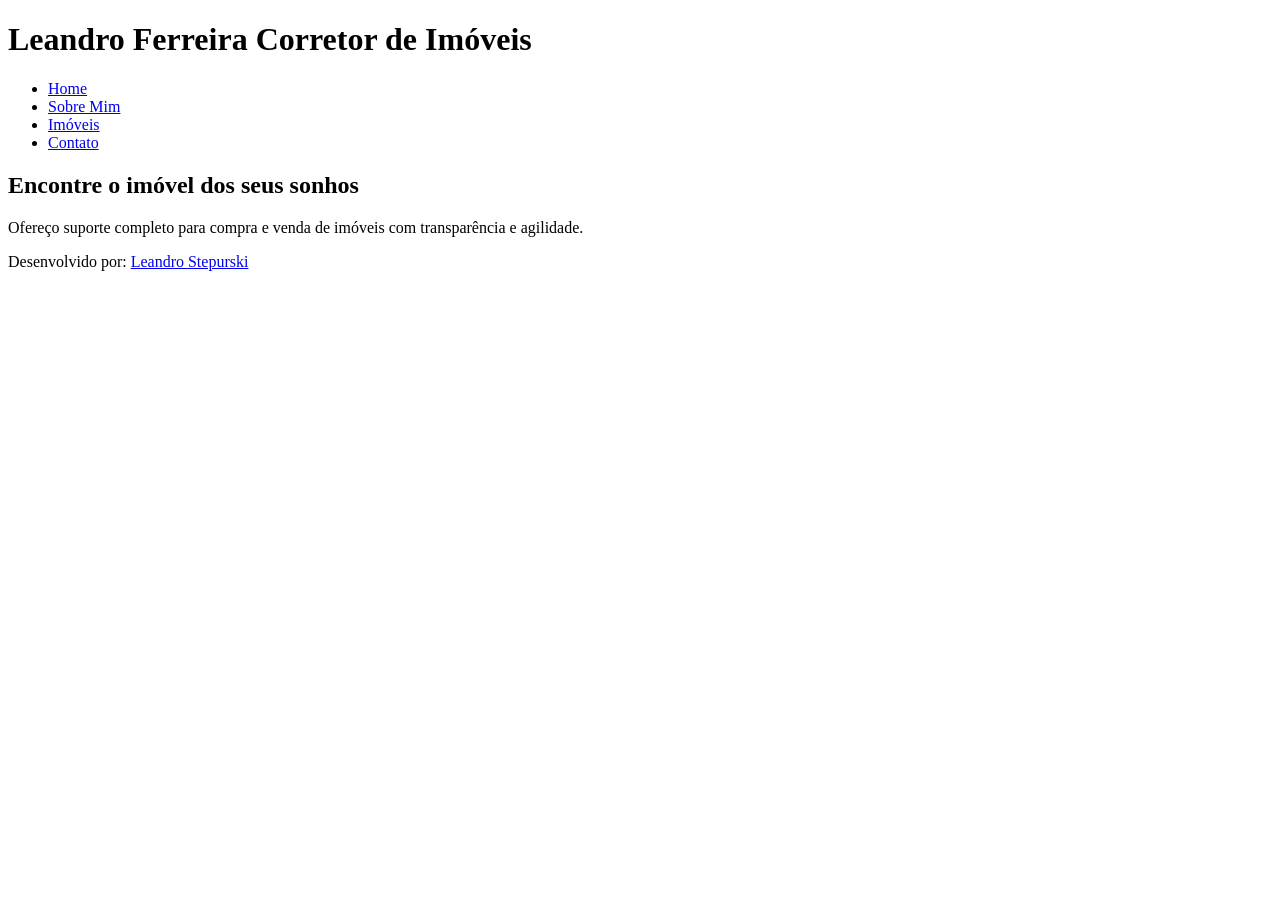
==== index.html @ 5192ad01 "Adicionando arquivos iniciais do site" ====
<!DOCTYPE html>
<html lang="pt-br">

<head>
    <meta charset="UTF-8">
    <meta name="viewport" content="width=device-width, initial-scale=1.0">
    <meta name="description" content="Encontre as melhores casas, apartamentos e terrenos com o Corretor Leandro Ferreira. Atendimento personalizado e transparente.">
    <title>Leandro Ferreira | Corretor de Imóveis</title>
    <link rel="stylesheet" href="style.css">
</head>

<body>

    <header>
        <h1>Leandro Ferreira Corretor de Imóveis</h1>
        <nav>
            <ul>
                <li><a href="index.html">Home</a></li>
                <li><a href="sobre.html">Sobre Mim</a></li>
                <li><a href="imoveis.html">Imóveis</a></li>
                <li><a href="contato.html">Contato</a></li>
            </ul>
        </nav>
    </header>

    <main>
        <section id="boas-vindas">
            <h2>Encontre o imóvel dos seus sonhos</h2>
            <p>Ofereço suporte completo para compra e venda de imóveis com transparência e agilidade.</p>
        </section>
    </main>

    <footer>
        <p>Desenvolvido por: <a href="https://www.linkedin.com/in/leandro-stepurski-ferreira/" target="_blank">Leandro Stepurski</a></p>
    </footer>

</body>
</html>
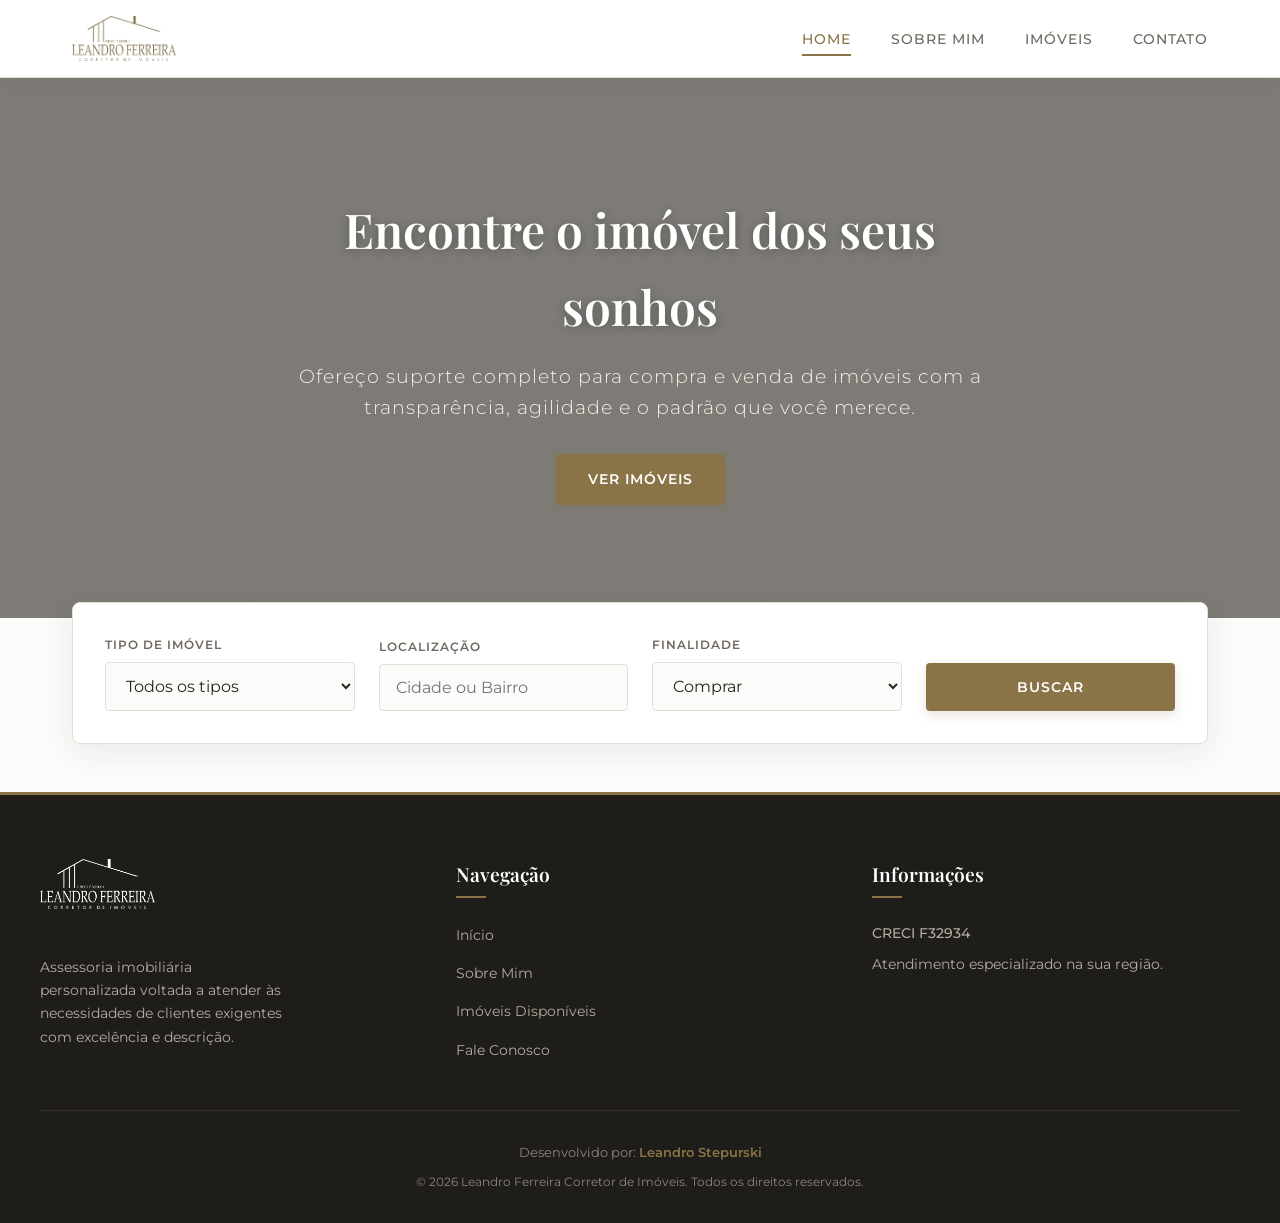
==== commit e508c304: "feat: cria páginas iniciais com auxílio do Gemini e inicia personalizações" ====
--- a/index.html
+++ b/index.html
@@ -6,33 +6,100 @@
     <meta name="viewport" content="width=device-width, initial-scale=1.0">
     <meta name="description" content="Encontre as melhores casas, apartamentos e terrenos com o Corretor Leandro Ferreira. Atendimento personalizado e transparente.">
     <title>Leandro Ferreira | Corretor de Imóveis</title>
-    <link rel="stylesheet" href="style.css">
+    <link rel="stylesheet" href="css/style.css">
 </head>
 
 <body>
 
-    <header>
-        <h1>Leandro Ferreira Corretor de Imóveis</h1>
-        <nav>
-            <ul>
-                <li><a href="index.html">Home</a></li>
-                <li><a href="sobre.html">Sobre Mim</a></li>
-                <li><a href="imoveis.html">Imóveis</a></li>
-                <li><a href="contato.html">Contato</a></li>
-            </ul>
-        </nav>
+    <!-- Cabeçalho com a barra de navegação -->
+    <header class="navbar">
+        <div class="navbar-container">
+            <a href="index.html" class="navbar-brand">
+                <!-- Busca logo na pasta assets e com classe para o CSS controlar o tamanho -->
+                <img src="assets/Logo Leandro Corretor.png" class="navbar-logo" alt="Leandro Ferreira Corretor de Imóveis" onerror="this.style.display='none'; document.getElementById('brand-text').style.display='block';">
+                <span id="brand-text" class="brand-text">Leandro Ferreira</span>
+            </a>
+            <nav>
+                <ul class="navbar-menu">
+                    <li><a href="index.html" class="navbar-link active">Home</a></li>
+                    <li><a href="sobre.html" class="navbar-link">Sobre Mim</a></li>
+                    <li><a href="imoveis.html" class="navbar-link">Imóveis</a></li>
+                    <li><a href="contato.html" class="navbar-link">Contato</a></li>
+                </ul>
+            </nav>
+        </div>
     </header>
 
     <main>
-        <section id="boas-vindas">
-            <h2>Encontre o imóvel dos seus sonhos</h2>
-            <p>Ofereço suporte completo para compra e venda de imóveis com transparência e agilidade.</p>
+        <!-- Banner Hero elegante -->
+        <section class="hero" id="boas-vindas">
+            <div class="hero-content">
+                <h1 class="hero-title">Encontre o imóvel dos seus sonhos</h1>
+                <p class="hero-subtitle">Ofereço suporte completo para compra e venda de imóveis com a transparência, agilidade e o padrão que você merece.</p>
+                <a href="imoveis.html" class="btn-primary">Ver Imóveis</a>
+            </div>
         </section>
+
+        <!-- Barra de filtros rápidos de busca (agora sem estilos misturados) -->
+        <div class="container container-filter">
+            <div class="search-filter-box">
+                <form class="filter-grid" onsubmit="event.preventDefault();">
+                    <div class="filter-group">
+                        <label class="filter-label" for="tipo">Tipo de Imóvel</label>
+                        <select class="filter-select" id="tipo">
+                            <option value="">Todos os tipos</option>
+                            <option value="casa">Casas</option>
+                            <option value="apartamento">Apartamentos</option>
+                            <option value="terreno">Terrenos</option>
+                        </select>
+                    </div>
+                    <div class="filter-group">
+                        <label class="filter-label" for="localizacao">Localização</label>
+                        <input type="text" class="filter-input" id="localizacao" placeholder="Cidade ou Bairro">
+                    </div>
+                    <div class="filter-group">
+                        <label class="filter-label" for="finalidade">Finalidade</label>
+                        <select class="filter-select" id="finalidade">
+                            <option value="comprar">Comprar</option>
+                            <option value="alugar">Alugar</option>
+                        </select>
+                    </div>
+                    <button type="submit" class="btn-primary btn-search">Buscar</button>
+                </form>
+            </div>
+        </div>
     </main>
 
-    <footer>
-        <p>Desenvolvido por: <a href="https://www.linkedin.com/in/leandro-stepurski-ferreira/" target="_blank">Leandro Stepurski</a></p>
+    <!-- Rodapé totalmente limpo de CSS inline -->
+    <footer class="footer">
+        <div class="footer-grid">
+            <div class="footer-col-brand">
+                <img src="assets/Logo Leandro Corretor.png" class="footer-logo" alt="Leandro Ferreira Logo" onerror="this.style.display='none';">
+                <p class="footer-brand-desc">
+                    Assessoria imobiliária personalizada voltada a atender às necessidades de clientes exigentes com excelência e descrição.
+                </p>
+            </div>
+            <div>
+                <h4 class="footer-col-title">Navegação</h4>
+                <ul class="footer-links">
+                    <li><a href="index.html" class="footer-link-item">Início</a></li>
+                    <li><a href="sobre.html" class="footer-link-item">Sobre Mim</a></li>
+                    <li><a href="imoveis.html" class="footer-link-item">Imóveis Disponíveis</a></li>
+                    <li><a href="contato.html" class="footer-link-item">Fale Conosco</a></li>
+                </ul>
+            </div>
+            <div>
+                <h4 class="footer-col-title">Informações</h4>
+                <p class="footer-creci">CRECI F32934</p>
+                <p class="footer-region">Atendimento especializado na sua região.</p>
+            </div>
+        </div>
+        <div class="footer-bottom">
+            <p>Desenvolvido por: <a href="https://www.linkedin.com/in/leandro-stepurski-ferreira/" target="_blank" class="footer-author-link">Leandro Stepurski</a></p>
+            <p class="footer-copyright">&copy; 2026 Leandro Ferreira Corretor de Imóveis. Todos os direitos reservados.</p>
+        </div>
     </footer>
 
 </body>
+
 </html>
--- a/css/style.css
+++ b/css/style.css
@@ -0,0 +1,7 @@
+@import url('https://fonts.googleapis.com/css2?family=Montserrat:wght@300;400;500;600;700&family=Playfair+Display:ital,wght@0,400;0,600;0,700;1,400&display=swap](https://fonts.googleapis.com/css2?family=Montserrat:wght@300;400;500;600;700&family=Playfair+Display:ital,wght@0,400;0,600;0,700;1,400&display=swap)');
+@import url('variables.css');
+@import url('navbar.css');
+@import url('hero.css');
+@import url('properties.css');
+@import url('contact.css');
+@import url('footer.css');
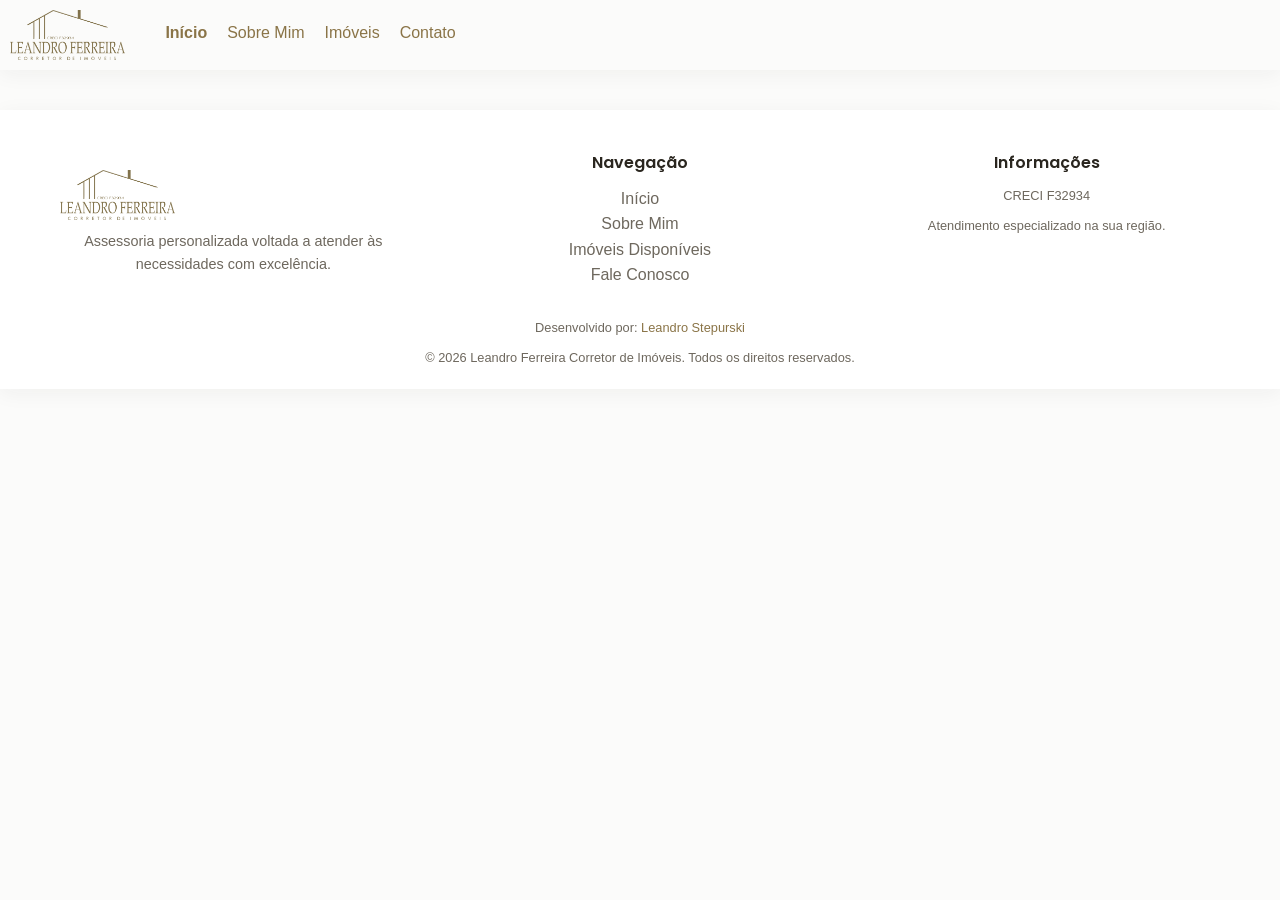
==== commit 2e695d76: "feat: arquivos CSS deletados e sendo refeitos sem tanta influência da IA" ====
--- a/index.html
+++ b/index.html
@@ -6,6 +6,11 @@
     <meta name="viewport" content="width=device-width, initial-scale=1.0">
     <meta name="description" content="Encontre as melhores casas, apartamentos e terrenos com o Corretor Leandro Ferreira. Atendimento personalizado e transparente.">
     <title>Leandro Ferreira | Corretor de Imóveis</title>
+
+    <link rel="preconnect" href="https://fonts.googleapis.com">
+    <link rel="preconnect" href="https://fonts.gstatic.com" crossorigin>
+
+    <link rel="stylesheet" href="css/variables.css">
     <link rel="stylesheet" href="css/style.css">
 </head>
 
@@ -14,14 +19,12 @@
     <!-- Cabeçalho com a barra de navegação -->
     <header class="navbar">
         <div class="navbar-container">
-            <a href="index.html" class="navbar-brand">
-                <!-- Busca logo na pasta assets e com classe para o CSS controlar o tamanho -->
-                <img src="assets/Logo Leandro Corretor.png" class="navbar-logo" alt="Leandro Ferreira Corretor de Imóveis" onerror="this.style.display='none'; document.getElementById('brand-text').style.display='block';">
-                <span id="brand-text" class="brand-text">Leandro Ferreira</span>
+            <a href="index.html">
+                <img src="assets/Logo Leandro Corretor.png" class="navbar-logo" alt="Leandro Ferreira Corretor de Imóveis">
             </a>
             <nav>
                 <ul class="navbar-menu">
-                    <li><a href="index.html" class="navbar-link active">Home</a></li>
+                    <li><a href="index.html" class="navbar-link active">Início</a></li>
                     <li><a href="sobre.html" class="navbar-link">Sobre Mim</a></li>
                     <li><a href="imoveis.html" class="navbar-link">Imóveis</a></li>
                     <li><a href="contato.html" class="navbar-link">Contato</a></li>
@@ -31,17 +34,17 @@
     </header>
 
     <main>
-        <!-- Banner Hero elegante -->
-        <section class="hero" id="boas-vindas">
-            <div class="hero-content">
+        <!-- Banner -->
+        <!-- <section class="hero" id="boas-vindas">
+            <div class="hero-conteudo">
                 <h1 class="hero-title">Encontre o imóvel dos seus sonhos</h1>
                 <p class="hero-subtitle">Ofereço suporte completo para compra e venda de imóveis com a transparência, agilidade e o padrão que você merece.</p>
-                <a href="imoveis.html" class="btn-primary">Ver Imóveis</a>
+                <a href="imoveis.html" class="btn-model">Ver Imóveis</a>
             </div>
-        </section>
+        </section> -->
 
-        <!-- Barra de filtros rápidos de busca (agora sem estilos misturados) -->
-        <div class="container container-filter">
+        <!-- Filtros rápidos de busca -->
+        <!-- <div class="container container-filter">
             <div class="search-filter-box">
                 <form class="filter-grid" onsubmit="event.preventDefault();">
                     <div class="filter-group">
@@ -61,22 +64,21 @@
                         <label class="filter-label" for="finalidade">Finalidade</label>
                         <select class="filter-select" id="finalidade">
                             <option value="comprar">Comprar</option>
-                            <option value="alugar">Alugar</option>
                         </select>
                     </div>
-                    <button type="submit" class="btn-primary btn-search">Buscar</button>
+                    <button type="submit" class="btn-model btn-search">Buscar</button>
                 </form>
             </div>
-        </div>
+        </div> -->
     </main>
 
-    <!-- Rodapé totalmente limpo de CSS inline -->
+    <!-- Rodapé -->
     <footer class="footer">
         <div class="footer-grid">
             <div class="footer-col-brand">
-                <img src="assets/Logo Leandro Corretor.png" class="footer-logo" alt="Leandro Ferreira Logo" onerror="this.style.display='none';">
+                <img src="assets/Logo Leandro Corretor.png" class="footer-logo" alt="Leandro Ferreira Logo">
                 <p class="footer-brand-desc">
-                    Assessoria imobiliária personalizada voltada a atender às necessidades de clientes exigentes com excelência e descrição.
+                    Assessoria personalizada voltada a atender às necessidades com excelência.
                 </p>
             </div>
             <div>
--- a/css/variables.css
+++ b/css/variables.css
@@ -0,0 +1,26 @@
+/* VARIÁVEIS DO DESIGN SYSTEM */
+/* @import url('https://fonts.googleapis.com/css2?family=Montserrat:wght@300;400;500;600;700&family=Playfair+Display:ital,wght@0,400;0,600;0,700;1,400&display=swap)'); */
+@import url('https://fonts.googleapis.com/css2?family=Poppins:ital,wght@0,100;0,200;0,300;0,400;0,500;0,600;0,700;0,800;0,900;1,100;1,200;1,300;1,400;1,500;1,600;1,700;1,800;1,900&display=swap)');
+:root {
+  /* Cores extraídas da logo */
+  --color-primary: #8A7447;        /* O bronze dourado elegante da logo */
+  --color-primary-dark: #6E5C38;   /* Tom mais escuro para estados de foco/hover */
+  --color-primary-light: #F4F0E6;  /* Creme suave para fundos alternativos e cards */
+  --color-bg-main: #FBFBFA;        /* Off-white premium para o fundo das páginas */
+  --color-bg-card: #FFFFFF;        /* Branco puro para destacar os cards de imóveis */
+  --color-text-main: #2A261F;      /* Grafite escuro aquecido para excelente legibilidade */
+  --color-text-muted: #6E685E;     /* Cinza médio para descrições secundárias */
+  --color-border: #E5DFD3;         /* Linha divisória suave e elegante */
+
+  /* Tipografia */
+  --font-heading: 'Poppins', Georgia, serif; /* Fonte serifada clássica para títulos e destaques */
+  --font-body: 'Montserrat', sans-serif; /* Fonte sans-serif moderna e limpa para o corpo do texto */
+
+  /* Arredondamento e Efeitos */
+  --radius-sm: 4px; /* Inputs e botões menores */
+  --radius-md: 8px; /* Botões grandes e caixas de filtro */
+  --radius-lg: 16px; /* Cards de imóveis inteiros */
+  --transition-smooth: all 0.3s cubic-bezier(0.25, 0.8, 0.25, 1); /* Controla a animação de quando o usuário passa o mouse em um botão */
+  --shadow-soft: 0 4px 20px rgba(42, 38, 31, 0.05); /* Faz a Barra de filtros flutuar discretamente sobre o banner*/
+  --shadow-medium: 0 8px 30px rgba(42, 38, 31, 0.08); /* Efeito de que o card do imóvel "subiu" quando o usuário passa o mouse por cima dele */
+}
--- a/css/style.css
+++ b/css/style.css
@@ -1,7 +1,173 @@
-@import url('https://fonts.googleapis.com/css2?family=Montserrat:wght@300;400;500;600;700&family=Playfair+Display:ital,wght@0,400;0,600;0,700;1,400&display=swap](https://fonts.googleapis.com/css2?family=Montserrat:wght@300;400;500;600;700&family=Playfair+Display:ital,wght@0,400;0,600;0,700;1,400&display=swap)');
-@import url('variables.css');
-@import url('navbar.css');
-@import url('hero.css');
-@import url('properties.css');
-@import url('contact.css');
-@import url('footer.css');+/* RESETS E CONFIGURAÇÕES GERAIS */
+* {
+    margin: 0;
+    padding: 0;
+    box-sizing: border-box;
+}
+
+body {
+    background-color: var(--color-bg-main);
+    color: var(--color-text-main);
+    font-family: var(--font-body);
+    line-height: 1.6;
+    overflow-x: hidden;
+    -webkit-font-smoothing: antialiased;
+}
+
+h1,
+h2,
+h3,
+h4,
+h5,
+h6 {
+    font-family: var(--font-heading);
+    color: var(--color-text-main);
+    font-weight: 600;
+}
+
+a {
+    text-decoration: none;
+    color: inherit;
+    transition: var(--transition-smooth);
+}
+
+button,
+input,
+select,
+textarea {
+    font-family: var(--font-body);
+    font-size: 1rem;
+}
+
+/* Estilização dos links da navbar */
+.navbar-link.active {
+    color: var(--color-primary);
+    font-weight: 600;
+}
+
+.navbar-link:hover {
+    color: var(--color-primary-dark);
+}
+
+/* Estilização do cabeçalho */
+.navbar {
+    background-color: var(--color-bg-main);
+    box-shadow: var(--shadow-soft);
+    position: sticky;
+    top: 0;
+    z-index: 1000;
+    width: 100%;
+}
+
+.navbar-container {
+    display: flex;
+    flex-direction: row;
+}
+
+.navbar-menu   {
+    color: var(--color-primary);
+    display: flex;
+    padding: 10px 20px;
+    margin: 20px 0;
+    flex-direction: row;
+    gap: 20px;
+    margin: 10px;
+    list-style: none
+}
+
+.navbar-logo {
+    height: 50px;
+    width: auto;
+    display: block;
+    transition: var(--transition-smooth);
+    margin: 10px;
+}
+
+/* Estilização do rodapé */
+.footer {
+    background-color: var(--color-bg-card);
+    color: var(--color-text-muted);
+    text-align: center;
+    padding: 20px;
+    box-shadow: var(--shadow-soft);
+    margin-top: 40px;
+}
+
+.footer-grid {
+    display: grid;
+    grid-template-columns: repeat(auto-fit, minmax(200px, 1fr));
+    gap: 20px;
+    padding: 20px;
+}
+
+.footer-col-brand {
+    height: 50px;
+    width: auto;
+    display: block;
+    transition: var(--transition-smooth);
+    margin: 10px;
+}
+
+.footer-logo {
+    height: 50px;
+    width: auto;
+    display: block;
+    transition: var(--transition-smooth);
+    margin: 10px;
+}
+
+.footer-brand-desc {
+    font-size: 0.9rem;
+    color: var(--color-text-muted);
+    margin-top: 10px;
+}
+
+.footer-col-title {
+    font-weight: 600;
+    margin-bottom: 10px;
+}
+
+.footer-links {
+    list-style: none;
+    padding: 0;
+}
+
+.footer-link-item {
+    margin-bottom: 5px;
+}
+
+.footer-col-title {
+    font-weight: 600;
+    margin-bottom: 10px;
+}
+
+.footer-creci {
+    font-size: 0.8rem;
+    color: var(--color-text-muted);
+    margin-top: 10px;
+}
+
+.footer-region {
+    font-size: 0.8rem;
+    color: var(--color-text-muted);
+    margin-top: 10px;
+}
+
+.footer-bottom {
+    font-size: 0.8rem;
+    color: var(--color-text-muted);
+    margin-top: 10px;
+}
+
+.footer-author-link {
+    color: var(--color-primary);
+    text-decoration: none;
+    transition: var(--transition-smooth);
+}
+
+.footer-copyright {
+    font-size: 0.8rem;
+    color: var(--color-text-muted);
+    margin-top: 10px;
+}
+
